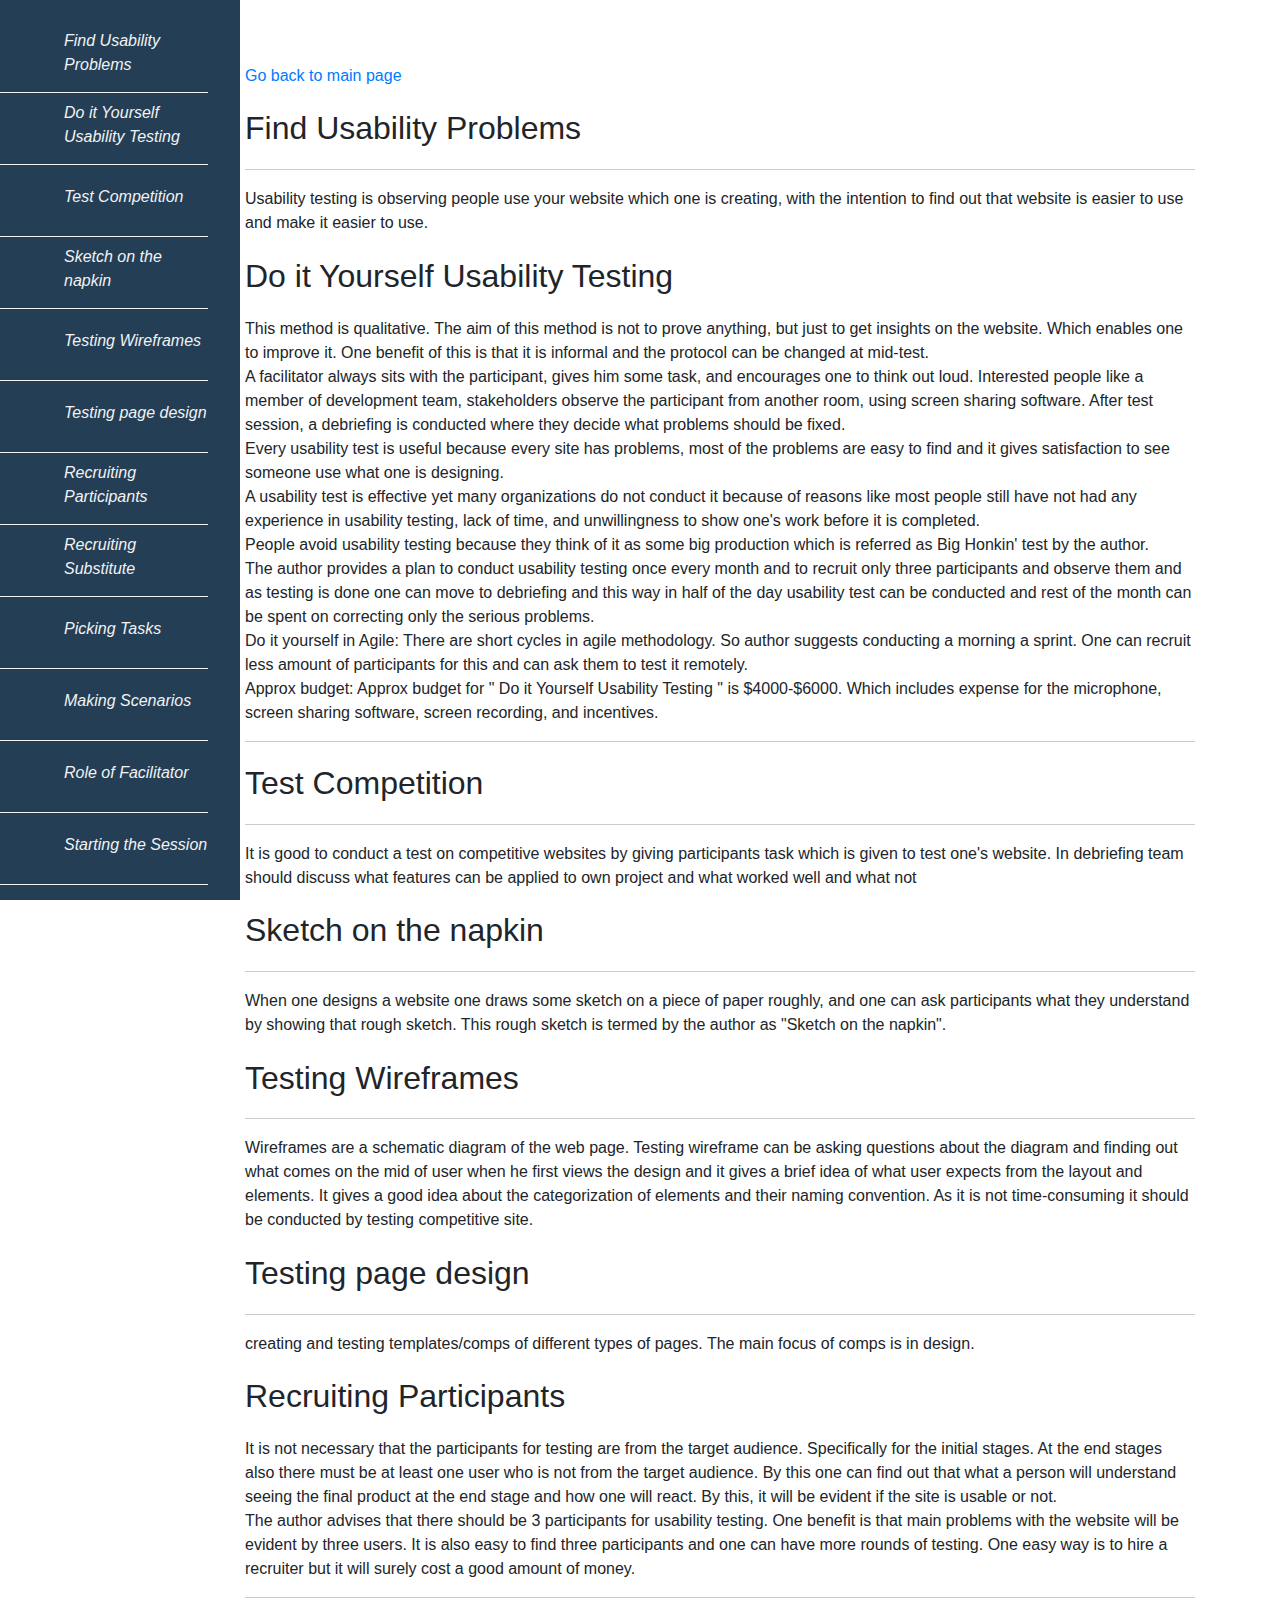
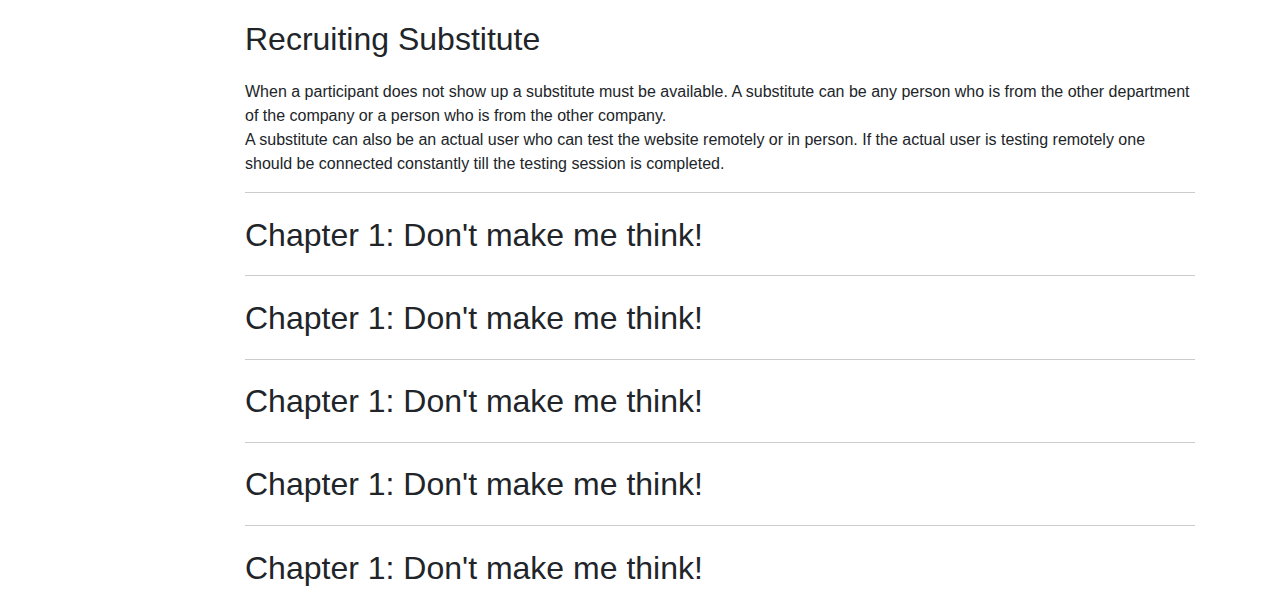
==== book-2.html @ 11f86a02 "web commit" ====
<!doctype html>
<html class="no-js" lang="">
<head>
    <meta charset="utf-8">
    <meta http-equiv="x-ua-compatible" content="ie=edge">
    <title>Review of Rocket surgery made easy: the do-it-yourself guide to finding and fixing usability problems</title>
    <meta name="description" content="">
    <meta name="viewport" content="width=device-width, initial-scale=1">

    <link rel="manifest" href="site.webmanifest">
    <link rel="apple-touch-icon" href="icon.png">
    <link rel="stylesheet" href="https://maxcdn.bootstrapcdn.com/bootstrap/4.0.0/css/bootstrap.min.css"
          integrity="sha384-Gn5384xqQ1aoWXA+058RXPxPg6fy4IWvTNh0E263XmFcJlSAwiGgFAW/dAiS6JXm" crossorigin="anonymous">
    <!-- Place favicon.ico in the root directory -->

    <link rel="stylesheet" href="css/normalize.css">
    <link rel="stylesheet" href="css/main.css">

</head>
<body>
<!--[if lte IE 9]>
<p class="browserupgrade">You are using an <strong>outdated</strong> browser. Please <a href="https://browsehappy.com/">upgrade
    your browser</a> to improve your experience and security.</p>
<![endif]-->

<!-- Add your site or application content here -->
<div class="container">
    <div class="s-layout">
        <!-- Sidebar -->
        <div class="s-layout__sidebar">
            <a class="s-sidebar__trigger" href="#0">
                <i class="fa fa-bars"></i>
            </a>

            <nav class="s-sidebar__nav">
                <ul>
                    <li>
                        <a class="s-sidebar__nav-link" href="#0">
                            <i class="fa fa-book"></i><em>Find Usability Problems</em>
                        </a>
                    </li>
                    <li>
                        <a class="s-sidebar__nav-link" href="#0">
                            <i class="fa fa-book"></i><em>Do it Yourself Usability Testing</em>
                        </a>
                    </li>
                    <li>
                        <a class="s-sidebar__nav-link" href="#0">
                            <i class="fa fa-book"></i><em>Test Competition</em>
                        </a>
                    </li>
                    <li>
                        <a class="s-sidebar__nav-link" href="#0">
                            <i class="fa fa-book"></i><em>Sketch on the napkin</em>
                        </a>
                    </li>
                    <li>
                        <a class="s-sidebar__nav-link" href="#0">
                            <i class="fa fa-book"></i><em>Testing Wireframes</em>
                        </a>
                    </li>
                    <li>
                        <a class="s-sidebar__nav-link" href="#0">
                            <i class="fa fa-book"></i><em>Testing page design</em>
                        </a>
                    </li>
                    <li>
                        <a class="s-sidebar__nav-link" href="#0">
                            <i class="fa fa-book"></i><em>Recruiting Participants</em>
                        </a>
                    </li>
                    <li>
                        <a class="s-sidebar__nav-link" href="#0">
                            <i class="fa fa-book"></i><em>Recruiting Substitute</em>
                        </a>
                    </li>
                    <li>
                        <a class="s-sidebar__nav-link" href="#0">
                            <i class="fa fa-book"></i><em>Picking Tasks</em>
                        </a>
                    </li>
                    <li>
                        <a class="s-sidebar__nav-link" href="#0">
                            <i class="fa fa-book"></i><em>Making Scenarios</em>
                        </a>
                    </li>
                    <li>
                        <a class="s-sidebar__nav-link" href="#0">
                            <i class="fa fa-book"></i><em>Role of Facilitator</em>
                        </a>
                    </li>
                    <li>
                        <a class="s-sidebar__nav-link" href="#0">
                            <i class="fa fa-book"></i><em>Starting the Session</em>
                        </a>
                    </li>
                    <li>
                        <a class="s-sidebar__nav-link" href="#0">
                            <i class="fa fa-book"></i><em>Test Observer</em>
                        </a>
                    </li>
                    <li>
                        <a class="s-sidebar__nav-link" href="#0">
                            <i class="fa fa-book"></i><em>Debriefing Sessions</em>
                        </a>
                    </li>
                </ul>
            </nav>
        </div>

        <!-- Content -->
        <main class="s-layout__content">
            <a href="index.html"><i class="fa fa-arrow-left"></i>Go back to main page</a>
            <div id="1">
                <h1>Find Usability Problems</h1>
                <hr>
                <div>
                    Usability testing is observing people use your website which one is creating, with the intention to
                    find out that website is easier to use and make it easier to use.

                </div>
            </div>

            <div id="2">
                <h1>Do it Yourself Usability Testing</h1>
                <div>
                    This method is qualitative. The aim of this method is not to prove anything, but just to get
                    insights on the website. Which enables one to improve it.
                    One benefit of this is that it is informal and the protocol can be changed at mid-test.<br>
                    A facilitator always sits with the participant, gives him some task, and encourages one to think out
                    loud. Interested people like a member of development team, stakeholders observe the participant from
                    another room, using screen sharing software.
                    After test session, a debriefing is conducted where they decide what problems should be fixed.<br>

                    Every usability test is useful because every site has problems, most of the problems are easy to
                    find and it gives satisfaction to see someone use what one is designing.
                    <br>
                    A usability test is effective yet many organizations do not conduct it because of reasons like most
                    people still have not had any experience in usability testing, lack of time, and unwillingness to
                    show one's work before it is completed.
                    <br>
                    People avoid usability testing because they think of it as some big production which is referred as
                    Big Honkin' test by the author.
                    <br>
                    The author provides a plan to conduct usability testing once every month and to recruit only three
                    participants and observe them and as testing is done one can move to debriefing and this way in half
                    of the day usability test can be conducted and rest of the month can be spent on correcting only the
                    serious problems.
                    <br>
                    Do it yourself in Agile: There are short cycles in agile methodology. So author suggests conducting
                    a morning a sprint. One can recruit less amount of participants for this and can ask them to test it
                    remotely.
                    <br>
                    Approx budget: Approx budget for " Do it Yourself Usability Testing " is $4000-$6000. Which includes
                    expense for the microphone, screen sharing software, screen recording, and incentives.

                </div>
            </div>
            <hr>
            <div id="3">
                <h1>Test Competition</h1>
                <hr>
                <div>
                    It is good to conduct a test on competitive websites by giving participants task which is given to
                    test one's website. In debriefing team should discuss what features can be applied to own project
                    and what worked well and what not
                </div>
            </div>

            <div id="4">
                <h1>Sketch on the napkin</h1>
                <hr>
                <div>
                    When one designs a website one draws some sketch on a piece of paper roughly, and one can ask
                    participants what they understand by showing that rough sketch. This rough sketch is termed by the
                    author as "Sketch on the napkin".

                </div>
            </div>

            <div id="5">
                <h1>Testing Wireframes</h1>
                <hr>
                <div>
                    Wireframes are a schematic diagram of the web page. Testing wireframe can be asking questions about
                    the diagram and finding out what comes on the mid of user when he first views the design and it
                    gives a brief idea of what user expects from the layout and elements.
                    It gives a good idea about the categorization of elements and their naming convention. As it is not
                    time-consuming it should be conducted by testing competitive site.

                </div>
            </div>

            <div id="6">
                <h1>Testing page design</h1>
                <hr>
                <div>
                    creating and testing templates/comps of different types of pages. The main focus of comps is in
                    design.
                </div>
            </div>

            <div id="7">
                <h1>Recruiting Participants</h1>
                <div>
                    It is not necessary that the participants for testing are from the target audience. Specifically for
                    the initial stages. At the end stages also there must be at least one user who is not from the
                    target audience. By this one can find out that what a person will understand seeing the final
                    product at the end stage and how one will react. By this, it will be evident if the site is usable
                    or not.
                    <br>
                    The author advises that there should be 3 participants for usability testing. One benefit is that
                    main problems with the website will be evident by three users. It is also easy to find three
                    participants and one can have more rounds of testing. One easy way is to hire a recruiter but it
                    will surely cost a good amount of money.

                </div>
            </div>
            <hr>
            <div id="8">
                <h1>Recruiting Substitute</h1>
                <div>
When a participant does not show up a substitute must be available. A substitute can be any person who is from the other department of the company or a person who is from the other company.
<br>
                    A substitute can also be an actual user who can test the website remotely or in person. If the actual user is testing remotely one should be connected constantly till the testing session is completed.
                </div>
            </div>
            <hr>
            <div id="9">
                <h1>Chapter 1: Don&#39;t make me think!</h1>
                <div>

                </div>
            </div>
            <hr>
            <div id="10">
                <h1>Chapter 1: Don&#39;t make me think!</h1>
                <div>

                </div>
            </div>
            <hr>
            <div id="11">
                <h1>Chapter 1: Don&#39;t make me think!</h1>
                <div>

                </div>
            </div>
            <hr>
            <div id="12">
                <h1>Chapter 1: Don&#39;t make me think!</h1>
                <div>

                </div>
            </div>
            <hr>
            <div id="13">
                <h1>Chapter 1: Don&#39;t make me think!</h1>
                <div>

                </div>
            </div>
        </main>
    </div>
</div>
<script src="js/vendor/modernizr-3.5.0.min.js"></script>
<script src="https://code.jquery.com/jquery-3.2.1.min.js"
        integrity="sha256-hwg4gsxgFZhOsEEamdOYGBf13FyQuiTwlAQgxVSNgt4=" crossorigin="anonymous"></script>
<script>window.jQuery || document.write('<script src="js/vendor/jquery-3.2.1.min.js"><\/script>')</script>
<script src="https://code.jquery.com/jquery-3.2.1.slim.min.js"
        integrity="sha384-KJ3o2DKtIkvYIK3UENzmM7KCkRr/rE9/Qpg6aAZGJwFDMVNA/GpGFF93hXpG5KkN"
        crossorigin="anonymous"></script>
<script src="https://cdnjs.cloudflare.com/ajax/libs/popper.js/1.12.9/umd/popper.min.js"
        integrity="sha384-ApNbgh9B+Y1QKtv3Rn7W3mgPxhU9K/ScQsAP7hUibX39j7fakFPskvXusvfa0b4Q"
        crossorigin="anonymous"></script>
<script src="https://maxcdn.bootstrapcdn.com/bootstrap/4.0.0/js/bootstrap.min.js"
        integrity="sha384-JZR6Spejh4U02d8jOt6vLEHfe/JQGiRRSQQxSfFWpi1MquVdAyjUar5+76PVCmYl"
        crossorigin="anonymous"></script>
<script src="js/plugins.js"></script>
<script src="js/main.js"></script>

</body>
</html>
---- css/main.css ----
/*! HTML5 Boilerplate v6.0.1 | MIT License | https://html5boilerplate.com/ */

/*
 * What follows is the result of much research on cross-browser styling.
 * Credit left inline and big thanks to Nicolas Gallagher, Jonathan Neal,
 * Kroc Camen, and the H5BP dev community and team.
 */

/* ==========================================================================
   Base styles: opinionated defaults
   ========================================================================== */

html {
    color: #222;
    font-size: 1em;
    line-height: 1.4;
}

/*
 * Remove text-shadow in selection highlight:
 * https://twitter.com/miketaylr/status/12228805301
 *
 * Vendor-prefixed and regular ::selection selectors cannot be combined:
 * https://stackoverflow.com/a/16982510/7133471
 *
 * Customize the background color to match your design.
 */

::-moz-selection {
    background: #b3d4fc;
    text-shadow: none;
}

::selection {
    background: #b3d4fc;
    text-shadow: none;
}

/*
 * A better looking default horizontal rule
 */

hr {
    display: block;
    height: 1px;
    border: 0;
    border-top: 1px solid #ccc;
    margin: 1em 0;
    padding: 0;
}

/*
 * Remove the gap between audio, canvas, iframes,
 * images, videos and the bottom of their containers:
 * https://github.com/h5bp/html5-boilerplate/issues/440
 */

audio,
canvas,
iframe,
img,
svg,
video {
    vertical-align: middle;
}

/*
 * Remove default fieldset styles.
 */

fieldset {
    border: 0;
    margin: 0;
    padding: 0;
}

/*
 * Allow only vertical resizing of textareas.
 */

textarea {
    resize: vertical;
}

/* ==========================================================================
   Browser Upgrade Prompt
   ========================================================================== */

.browserupgrade {
    margin: 0.2em 0;
    background: #ccc;
    color: #000;
    padding: 0.2em 0;
}

/* ==========================================================================
   Author's custom styles
   ========================================================================== */

















/* ==========================================================================
   Helper classes
   ========================================================================== */

/*
 * Hide visually and from screen readers
 */

.hidden {
    display: none !important;
}

/*
 * Hide only visually, but have it available for screen readers:
 * https://snook.ca/archives/html_and_css/hiding-content-for-accessibility
 *
 * 1. For long content, line feeds are not interpreted as spaces and small width
 *    causes content to wrap 1 word per line:
 *    https://medium.com/@jessebeach/beware-smushed-off-screen-accessible-text-5952a4c2cbfe
 */

.visuallyhidden {
    border: 0;
    clip: rect(0 0 0 0);
    -webkit-clip-path: inset(50%);
    clip-path: inset(50%);
    height: 1px;
    margin: -1px;
    overflow: hidden;
    padding: 0;
    position: absolute;
    width: 1px;
    white-space: nowrap; /* 1 */
}

/*
 * Extends the .visuallyhidden class to allow the element
 * to be focusable when navigated to via the keyboard:
 * https://www.drupal.org/node/897638
 */

.visuallyhidden.focusable:active,
.visuallyhidden.focusable:focus {
    clip: auto;
    -webkit-clip-path: none;
    clip-path: none;
    height: auto;
    margin: 0;
    overflow: visible;
    position: static;
    width: auto;
    white-space: inherit;
}

/*
 * Hide visually and from screen readers, but maintain layout
 */

.invisible {
    visibility: hidden;
}

/*
 * Clearfix: contain floats
 *
 * For modern browsers
 * 1. The space content is one way to avoid an Opera bug when the
 *    `contenteditable` attribute is included anywhere else in the document.
 *    Otherwise it causes space to appear at the top and bottom of elements
 *    that receive the `clearfix` class.
 * 2. The use of `table` rather than `block` is only necessary if using
 *    `:before` to contain the top-margins of child elements.
 */

.clearfix:before,
.clearfix:after {
    content: " "; /* 1 */
    display: table; /* 2 */
}

.clearfix:after {
    clear: both;
}

/* ==========================================================================
   EXAMPLE Media Queries for Responsive Design.
   These examples override the primary ('mobile first') styles.
   Modify as content requires.
   ========================================================================== */

@media only screen and (min-width: 35em) {
    /* Style adjustments for viewports that meet the condition */
}

@media print,
       (-webkit-min-device-pixel-ratio: 1.25),
       (min-resolution: 1.25dppx),
       (min-resolution: 120dpi) {
    /* Style adjustments for high resolution devices */
}

/* ==========================================================================
   Print styles.
   Inlined to avoid the additional HTTP request:
   http://www.phpied.com/delay-loading-your-print-css/
   ========================================================================== */

@media print {
    *,
    *:before,
    *:after {
        background: transparent !important;
        color: #000 !important; /* Black prints faster:
                                   http://www.sanbeiji.com/archives/953 */
        box-shadow: none !important;
        text-shadow: none !important;
    }

    a,
    a:visited {
        text-decoration: underline;
    }

    a[href]:after {
        content: " (" attr(href) ")";
    }

    abbr[title]:after {
        content: " (" attr(title) ")";
    }

    /*
     * Don't show links that are fragment identifiers,
     * or use the `javascript:` pseudo protocol
     */

    a[href^="#"]:after,
    a[href^="javascript:"]:after {
        content: "";
    }

    pre {
        white-space: pre-wrap !important;
    }
    pre,
    blockquote {
        border: 1px solid #999;
        page-break-inside: avoid;
    }

    /*
     * Printing Tables:
     * http://css-discuss.incutio.com/wiki/Printing_Tables
     */

    thead {
        display: table-header-group;
    }

    tr,
    img {
        page-break-inside: avoid;
    }

    p,
    h2,
    h3 {
        orphans: 3;
        widows: 3;
    }

    h2,
    h3 {
        page-break-after: avoid;
    }
}

* {
    box-sizing: border-box;
}

/* Create two equal columns that floats next to each other */
.column {
    float: left;
    width: 50%;
    padding: 30px;
    height: 100vh; /* Should be removed. Only for demonstration */
}
.column-1 {
     background-color: #405888;
     color: #f2f2f2;
}

.column-2 {
    background-color: #f5f5d1;
    color: #222222;
}
/* Clear floats after the columns */
.row:after {
    content: "";
    display: table;
    clear: both;
}

/* sidebar */
.s-layout {
   width: 100%;
   min-height: 100vh;
}

.s-layout__content {
 margin-top: 4em;
}

/* Sidebar */
.s-sidebar__trigger {
   z-index: 2;
   position: fixed;
   top: 0;
   left: 0;
   width: 100%;
   height: 4em;
   background: #192b3c;
}

.s-sidebar__trigger > i {
   display: inline-block;
   margin: 1.5em 0 0 1.5em;
   color: #f07ab0;
}

.s-sidebar__nav {
   position: fixed;
   top: 0;
   left: -15em;
   overflow: auto;
   transition: all .3s ease-in;
   width: 15em;
   height: 100%;
   background: #243e56;
   color: rgba(255, 255, 255, 0.7);
}

.s-sidebar__nav:hover,
.s-sidebar__nav:focus,
.s-sidebar__trigger:focus + .s-sidebar__nav,
.s-sidebar__trigger:hover + .s-sidebar__nav {
   left: 0;
}

.s-sidebar__nav ul {
   position: absolute;
   top: 4em;
   left: 0;
   margin: 0;
   padding: 0;
   width: 13em;
}

.s-sidebar__nav ul li {
   width: 100%;
   border-bottom: 1px solid #f2f2f2;
}

.s-sidebar__nav-link {
   position: relative;
   display: inline-block;
   width: 100%;
   height: 4em;
   color: #f2f2f2;
}

.s-sidebar__nav-link em {
   position: absolute;
   top: 50%;
   left: 4em;
   transform: translateY(-50%);
}

.s-sidebar__nav-link:hover {
   background: #4d6276;
}

.s-sidebar__nav-link > i {
   position: absolute;
   top: 0;
   left: 0;
   display: inline-block;
   width: 4em;
   height: 4em;
}

.s-sidebar__nav-link > i::before {
   position: absolute;
   top: 50%;
   left: 50%;
   transform: translate(-50%, -50%);
}

/* Mobile First */
@media (min-width: 42em) {
   .s-layout__content {
      margin-left: 4em;
   }

   /* Sidebar */
   .s-sidebar__trigger {
      width: 4em;
   }

   .s-sidebar__nav {
      width: 4em;
      left: 0;
   }

   .s-sidebar__nav:hover,
   .s-sidebar__nav:focus,
   .s-sidebar__trigger:hover + .s-sidebar__nav,
   .s-sidebar__trigger:focus + .s-sidebar__nav {
      width: 15em;
   }
}

@media (min-width: 68em) {
   .s-layout__content {
      margin-left: 10em;
   }

   /* Sidebar */
   .s-sidebar__trigger {
      display: none
   }

   .s-sidebar__nav {
      width: 15em;
   }

   .s-sidebar__nav ul {
      top: 1.3em;
   }
}
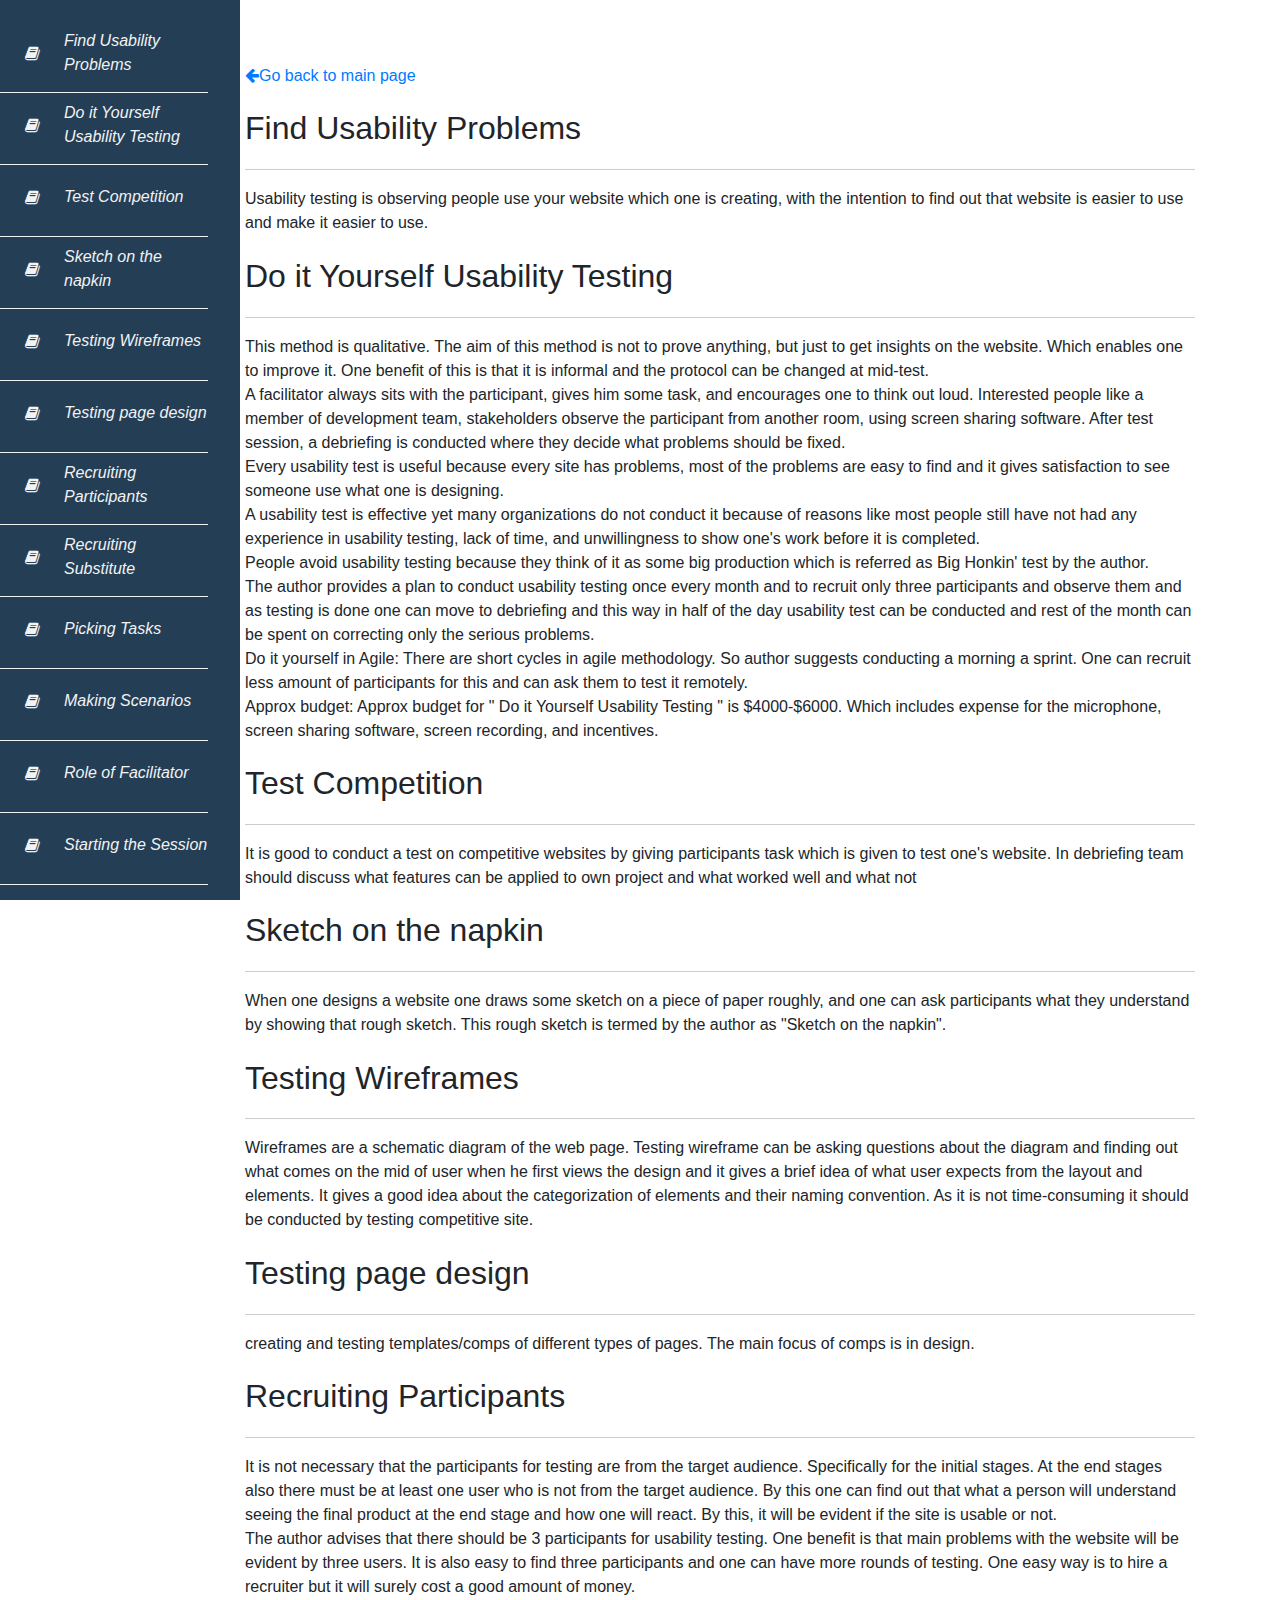
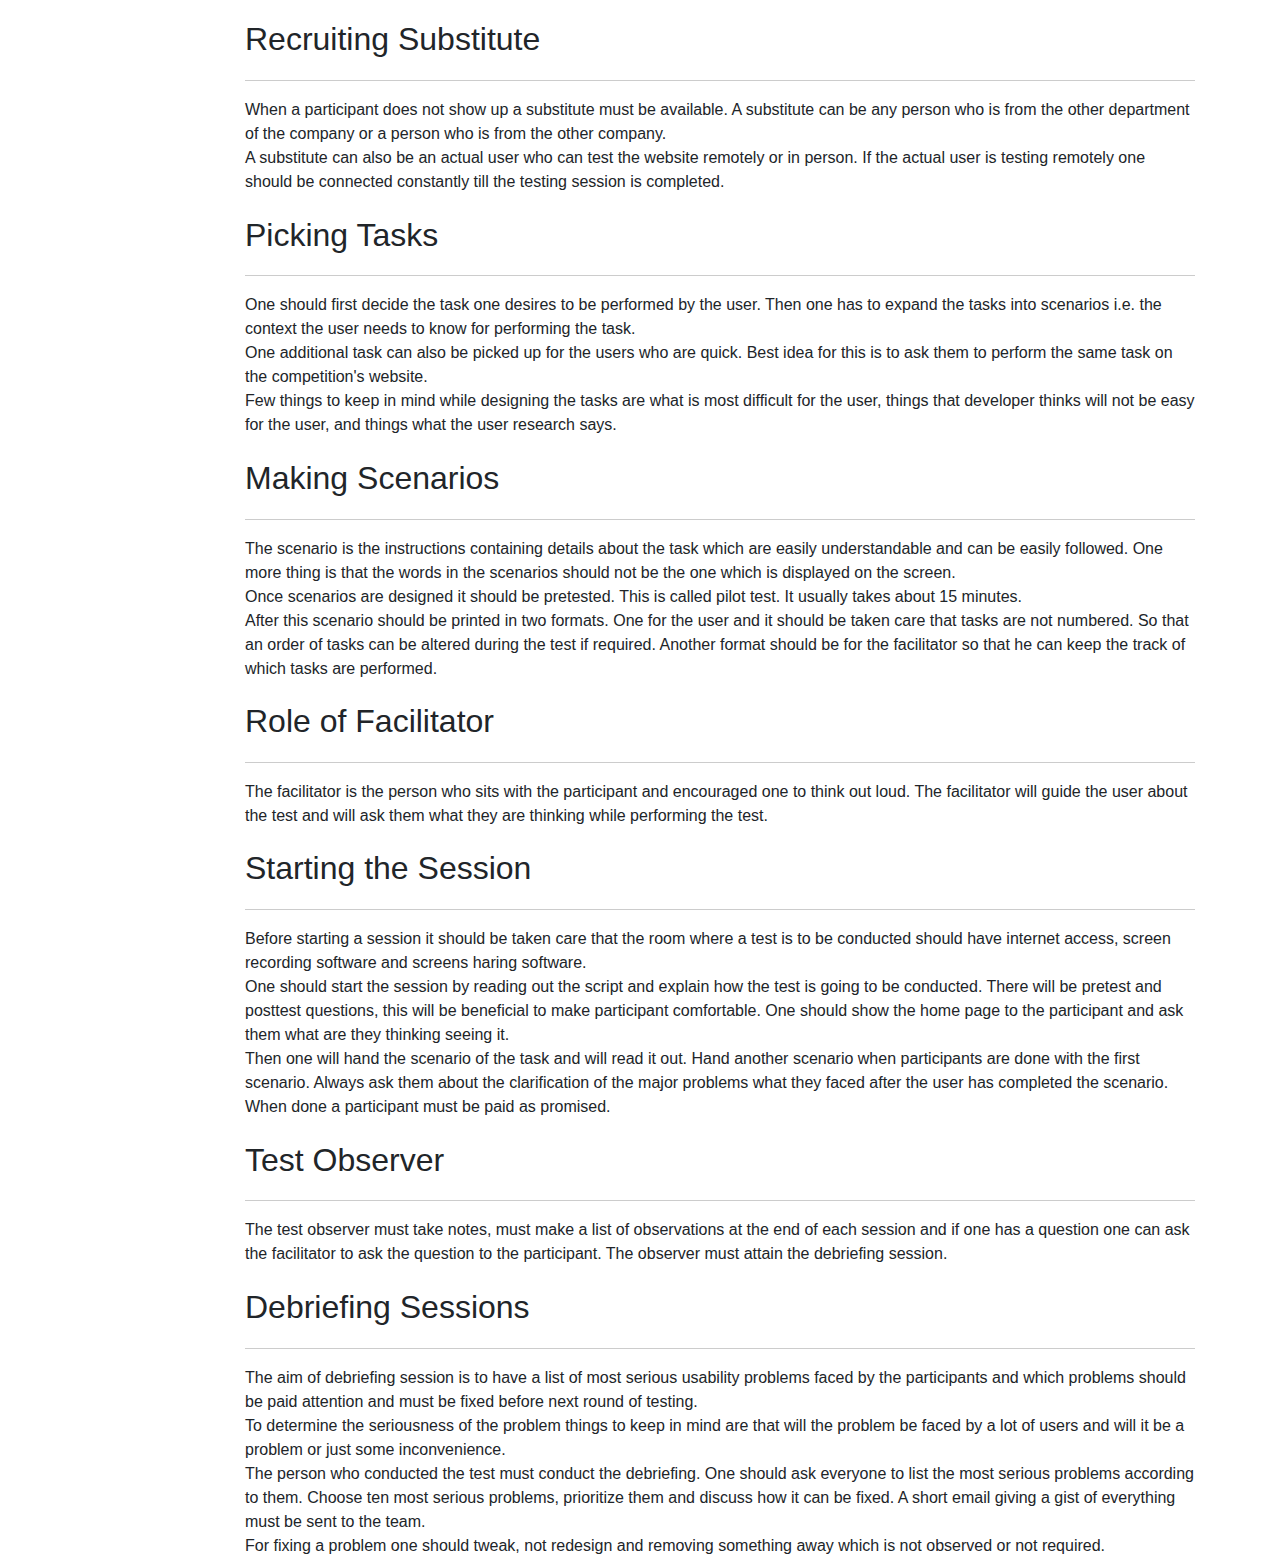
==== commit 163dc102: "updating changes" ====
--- a/book-2.html
+++ b/book-2.html
@@ -9,6 +9,7 @@
 
     <link rel="manifest" href="site.webmanifest">
     <link rel="apple-touch-icon" href="icon.png">
+    <link rel="stylesheet" href="https://maxcdn.bootstrapcdn.com/font-awesome/4.7.0/css/font-awesome.min.css">
     <link rel="stylesheet" href="https://maxcdn.bootstrapcdn.com/bootstrap/4.0.0/css/bootstrap.min.css"
           integrity="sha384-Gn5384xqQ1aoWXA+058RXPxPg6fy4IWvTNh0E263XmFcJlSAwiGgFAW/dAiS6JXm" crossorigin="anonymous">
     <!-- Place favicon.ico in the root directory -->
@@ -35,72 +36,72 @@
             <nav class="s-sidebar__nav">
                 <ul>
                     <li>
-                        <a class="s-sidebar__nav-link" href="#0">
+                        <a class="s-sidebar__nav-link" href="#1">
                             <i class="fa fa-book"></i><em>Find Usability Problems</em>
                         </a>
                     </li>
                     <li>
-                        <a class="s-sidebar__nav-link" href="#0">
+                        <a class="s-sidebar__nav-link" href="#2">
                             <i class="fa fa-book"></i><em>Do it Yourself Usability Testing</em>
                         </a>
                     </li>
                     <li>
-                        <a class="s-sidebar__nav-link" href="#0">
+                        <a class="s-sidebar__nav-link" href="#3">
                             <i class="fa fa-book"></i><em>Test Competition</em>
                         </a>
                     </li>
                     <li>
-                        <a class="s-sidebar__nav-link" href="#0">
+                        <a class="s-sidebar__nav-link" href="#4">
                             <i class="fa fa-book"></i><em>Sketch on the napkin</em>
                         </a>
                     </li>
                     <li>
-                        <a class="s-sidebar__nav-link" href="#0">
+                        <a class="s-sidebar__nav-link" href="#5">
                             <i class="fa fa-book"></i><em>Testing Wireframes</em>
                         </a>
                     </li>
                     <li>
-                        <a class="s-sidebar__nav-link" href="#0">
+                        <a class="s-sidebar__nav-link" href="#6">
                             <i class="fa fa-book"></i><em>Testing page design</em>
                         </a>
                     </li>
                     <li>
-                        <a class="s-sidebar__nav-link" href="#0">
+                        <a class="s-sidebar__nav-link" href="#7">
                             <i class="fa fa-book"></i><em>Recruiting Participants</em>
                         </a>
                     </li>
                     <li>
-                        <a class="s-sidebar__nav-link" href="#0">
+                        <a class="s-sidebar__nav-link" href="#8">
                             <i class="fa fa-book"></i><em>Recruiting Substitute</em>
                         </a>
                     </li>
                     <li>
-                        <a class="s-sidebar__nav-link" href="#0">
+                        <a class="s-sidebar__nav-link" href="#9">
                             <i class="fa fa-book"></i><em>Picking Tasks</em>
                         </a>
                     </li>
                     <li>
-                        <a class="s-sidebar__nav-link" href="#0">
+                        <a class="s-sidebar__nav-link" href="#10">
                             <i class="fa fa-book"></i><em>Making Scenarios</em>
                         </a>
                     </li>
                     <li>
-                        <a class="s-sidebar__nav-link" href="#0">
+                        <a class="s-sidebar__nav-link" href="#11">
                             <i class="fa fa-book"></i><em>Role of Facilitator</em>
                         </a>
                     </li>
                     <li>
-                        <a class="s-sidebar__nav-link" href="#0">
+                        <a class="s-sidebar__nav-link" href="#12">
                             <i class="fa fa-book"></i><em>Starting the Session</em>
                         </a>
                     </li>
                     <li>
-                        <a class="s-sidebar__nav-link" href="#0">
+                        <a class="s-sidebar__nav-link" href="#13">
                             <i class="fa fa-book"></i><em>Test Observer</em>
                         </a>
                     </li>
                     <li>
-                        <a class="s-sidebar__nav-link" href="#0">
+                        <a class="s-sidebar__nav-link" href="#14">
                             <i class="fa fa-book"></i><em>Debriefing Sessions</em>
                         </a>
                     </li>
@@ -123,6 +124,7 @@
 
             <div id="2">
                 <h1>Do it Yourself Usability Testing</h1>
+                <hr>
                 <div>
                     This method is qualitative. The aim of this method is not to prove anything, but just to get
                     insights on the website. Which enables one to improve it.
@@ -156,7 +158,6 @@
 
                 </div>
             </div>
-            <hr>
             <div id="3">
                 <h1>Test Competition</h1>
                 <hr>
@@ -202,6 +203,7 @@
 
             <div id="7">
                 <h1>Recruiting Participants</h1>
+                <hr>
                 <div>
                     It is not necessary that the participants for testing are from the target audience. Specifically for
                     the initial stages. At the end stages also there must be at least one user who is not from the
@@ -216,47 +218,112 @@
 
                 </div>
             </div>
-            <hr>
+
             <div id="8">
                 <h1>Recruiting Substitute</h1>
-                <div>
-When a participant does not show up a substitute must be available. A substitute can be any person who is from the other department of the company or a person who is from the other company.
-<br>
-                    A substitute can also be an actual user who can test the website remotely or in person. If the actual user is testing remotely one should be connected constantly till the testing session is completed.
-                </div>
-            </div>
-            <hr>
+                <hr>
+                <div>
+                    When a participant does not show up a substitute must be available. A substitute can be any person
+                    who is from the other department of the company or a person who is from the other company.
+                    <br>
+                    A substitute can also be an actual user who can test the website remotely or in person. If the
+                    actual user is testing remotely one should be connected constantly till the testing session is
+                    completed.
+                </div>
+            </div>
+
             <div id="9">
-                <h1>Chapter 1: Don&#39;t make me think!</h1>
-                <div>
-
-                </div>
-            </div>
-            <hr>
+                <h1>Picking Tasks</h1>
+                <hr>
+                <div>
+                    One should first decide the task one desires to be performed by the user. Then one has to expand the
+                    tasks into scenarios i.e. the context the user needs to know for performing the task.
+                    <br>
+                    One additional task can also be picked up for the users who are quick. Best idea for this is to ask
+                    them to perform the same task on the competition's website.
+                    <br>
+                    Few things to keep in mind while designing the tasks are what is most difficult for the user, things
+                    that developer thinks will not be easy for the user, and things what the user research says.
+
+                </div>
+            </div>
+
             <div id="10">
-                <h1>Chapter 1: Don&#39;t make me think!</h1>
-                <div>
-
-                </div>
-            </div>
-            <hr>
+                <h1>Making Scenarios</h1>
+                <hr>
+                <div>
+                    The scenario is the instructions containing details about the task which are easily understandable
+                    and can be easily followed. One more thing is that the words in the scenarios should not be the one
+                    which is displayed on the screen.
+                    <br>
+                    Once scenarios are designed it should be pretested. This is called pilot test. It usually takes
+                    about 15 minutes.
+                    <br>
+                    After this scenario should be printed in two formats. One for the user and it should be taken care
+                    that tasks are not numbered. So that an order of tasks can be altered during the test if required.
+                    Another format should be for the facilitator so that he can keep the track of which tasks are
+                    performed.
+
+                </div>
+            </div>
+
             <div id="11">
-                <h1>Chapter 1: Don&#39;t make me think!</h1>
-                <div>
-
-                </div>
-            </div>
-            <hr>
+                <h1>Role of Facilitator</h1>
+                <hr>
+                <div>
+                    The facilitator is the person who sits with the participant and encouraged one to think out loud.
+                    The facilitator will guide the user about the test and will ask them what they are thinking while
+                    performing the test.
+
+                </div>
+            </div>
+
             <div id="12">
-                <h1>Chapter 1: Don&#39;t make me think!</h1>
-                <div>
-
-                </div>
-            </div>
-            <hr>
+                <h1>Starting the Session</h1>
+                <hr>
+                <div>
+                    Before starting a session it should be taken care that the room where a test is to be conducted
+                    should have internet access, screen recording software and screens haring software.
+                    <br>
+                    One should start the session by reading out the script and explain how the test is going to be
+                    conducted. There will be pretest and posttest questions, this will be beneficial to make participant
+                    comfortable. One should show the home page to the participant and ask them what are they thinking
+                    seeing it.
+                    <br>
+                    Then one will hand the scenario of the task and will read it out. Hand another scenario when
+                    participants are done with the first scenario. Always ask them about the clarification of the major
+                    problems what they faced after the user has completed the scenario. When done a participant must be
+                    paid as promised.
+
+                </div>
+            </div>
+
             <div id="13">
-                <h1>Chapter 1: Don&#39;t make me think!</h1>
-                <div>
+                <h1>Test Observer</h1>
+                <hr>
+                <div>
+                    The test observer must take notes, must make a list of observations at the end of each session and
+                    if one has a question one can ask the facilitator to ask the question to the participant. The
+                    observer must attain the debriefing session.
+                </div>
+            </div>
+            <div id="14">
+                <h1>Debriefing Sessions</h1>
+                <hr>
+                <div>
+                    The aim of debriefing session is to have a list of most serious usability problems faced by the
+                    participants and which problems should be paid attention and must be fixed before next round of
+                    testing.
+                    <br>
+                    To determine the seriousness of the problem things to keep in mind are that will the problem be
+                    faced by a lot of users and will it be a problem or just some inconvenience.
+                    <br>
+                    The person who conducted the test must conduct the debriefing. One should ask everyone to list the
+                    most serious problems according to them. Choose ten most serious problems, prioritize them and
+                    discuss how it can be fixed. A short email giving a gist of everything must be sent to the team.
+                    <br>
+                    For fixing a problem one should tweak, not redesign and removing something away which is not
+                    observed or not required.
 
                 </div>
             </div>
@@ -266,10 +333,7 @@
 <script src="js/vendor/modernizr-3.5.0.min.js"></script>
 <script src="https://code.jquery.com/jquery-3.2.1.min.js"
         integrity="sha256-hwg4gsxgFZhOsEEamdOYGBf13FyQuiTwlAQgxVSNgt4=" crossorigin="anonymous"></script>
-<script>window.jQuery || document.write('<script src="js/vendor/jquery-3.2.1.min.js"><\/script>')</script>
-<script src="https://code.jquery.com/jquery-3.2.1.slim.min.js"
-        integrity="sha384-KJ3o2DKtIkvYIK3UENzmM7KCkRr/rE9/Qpg6aAZGJwFDMVNA/GpGFF93hXpG5KkN"
-        crossorigin="anonymous"></script>
+<script src="https://ajax.googleapis.com/ajax/libs/jquery/3.3.1/jquery.min.js"></script>
 <script src="https://cdnjs.cloudflare.com/ajax/libs/popper.js/1.12.9/umd/popper.min.js"
         integrity="sha384-ApNbgh9B+Y1QKtv3Rn7W3mgPxhU9K/ScQsAP7hUibX39j7fakFPskvXusvfa0b4Q"
         crossorigin="anonymous"></script>
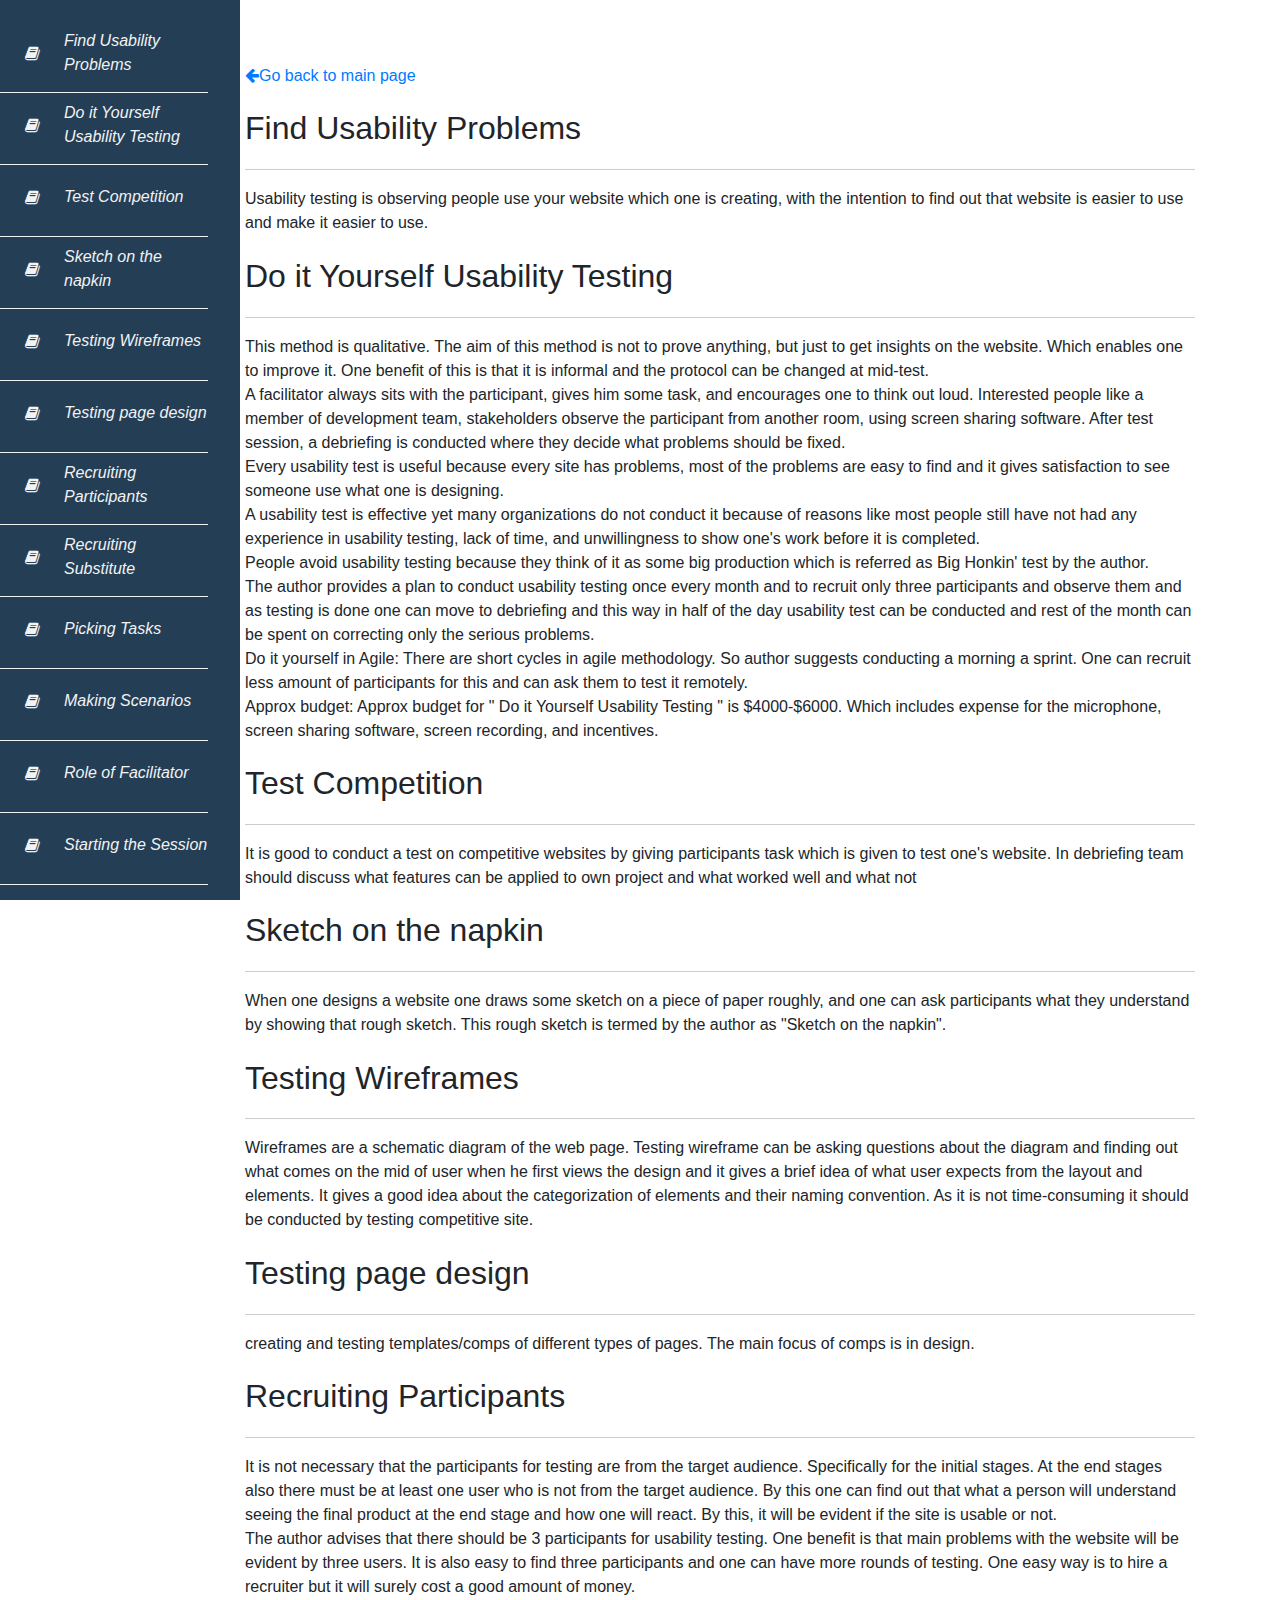
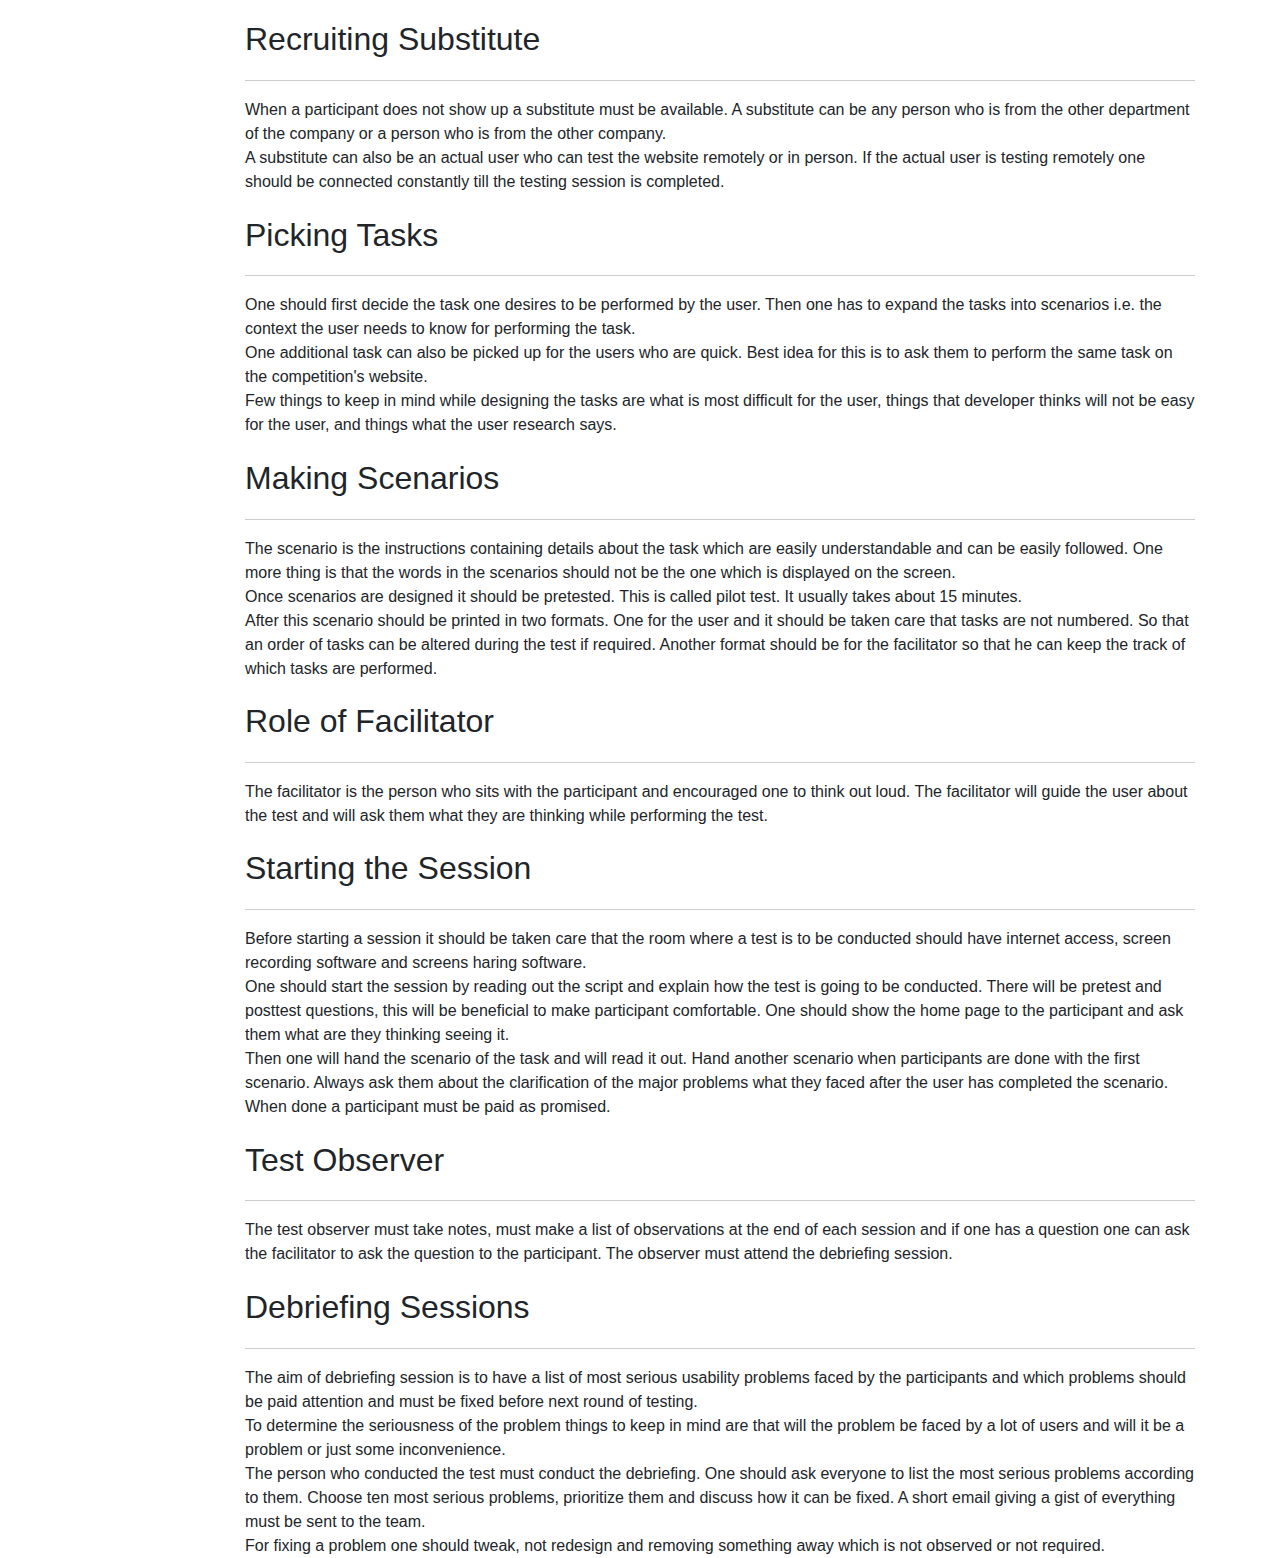
==== commit 03a629d7: "Update book-2.html" ====
--- a/book-2.html
+++ b/book-2.html
@@ -304,7 +304,7 @@
                 <div>
                     The test observer must take notes, must make a list of observations at the end of each session and
                     if one has a question one can ask the facilitator to ask the question to the participant. The
-                    observer must attain the debriefing session.
+                    observer must attend the debriefing session.
                 </div>
             </div>
             <div id="14">
